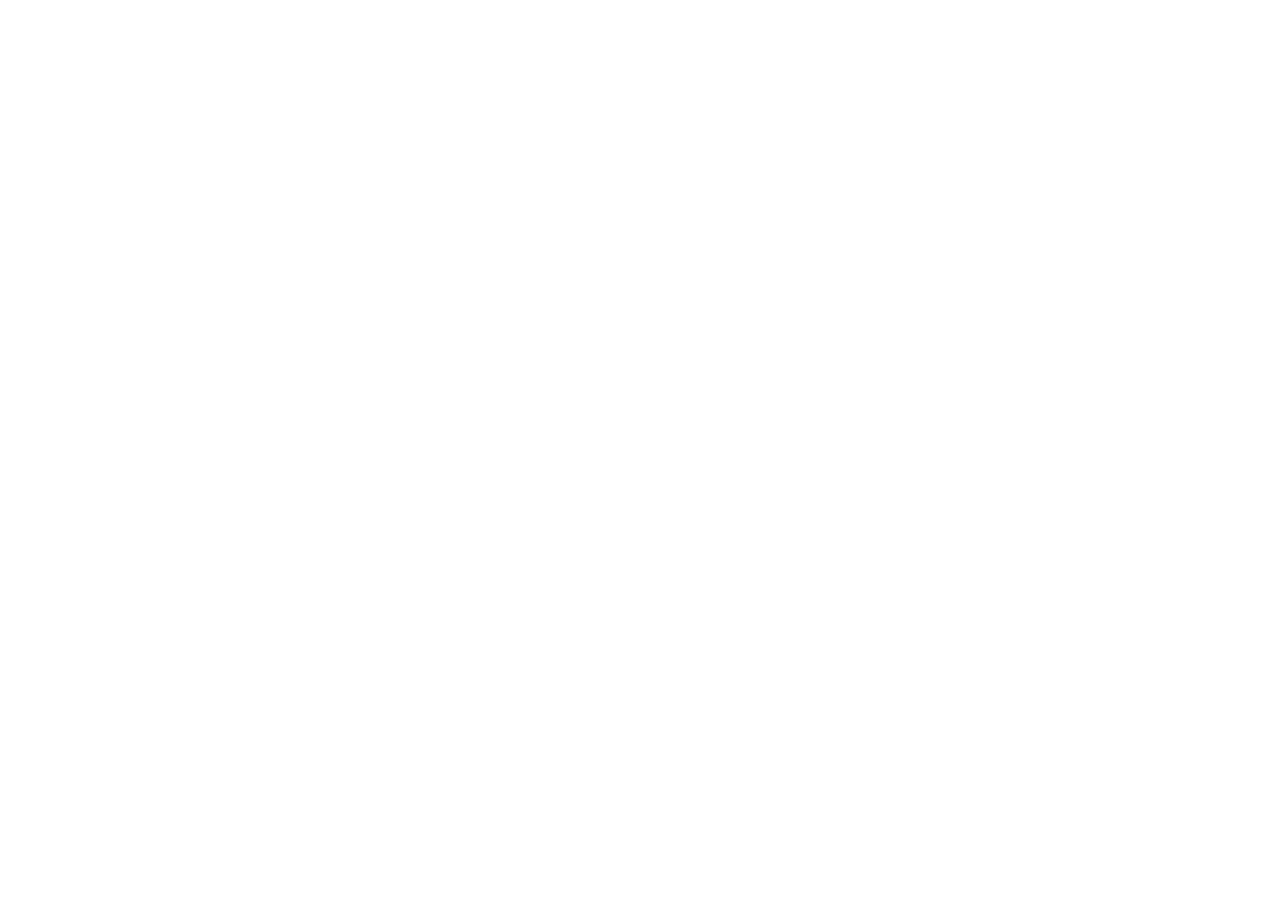
==== index.html @ 16247ba5 "Initiate Personal Protfolio Zaid Armouti" ====
<!DOCTYPE html>
<html lang="en">
<head>
    <meta charset="UTF-8">
    <meta http-equiv="X-UA-Compatible" content="IE=edge">
    <meta name="viewport" content="width=device-width, initial-scale=1.0">
    <title>Protfolio|Zaid Armouti</title>
    <link rel="stylesheet" href="style.css">
</head>

</html>
---- style.css ----
/* Style sheet for (Protfolio: Zaid Armouti) */
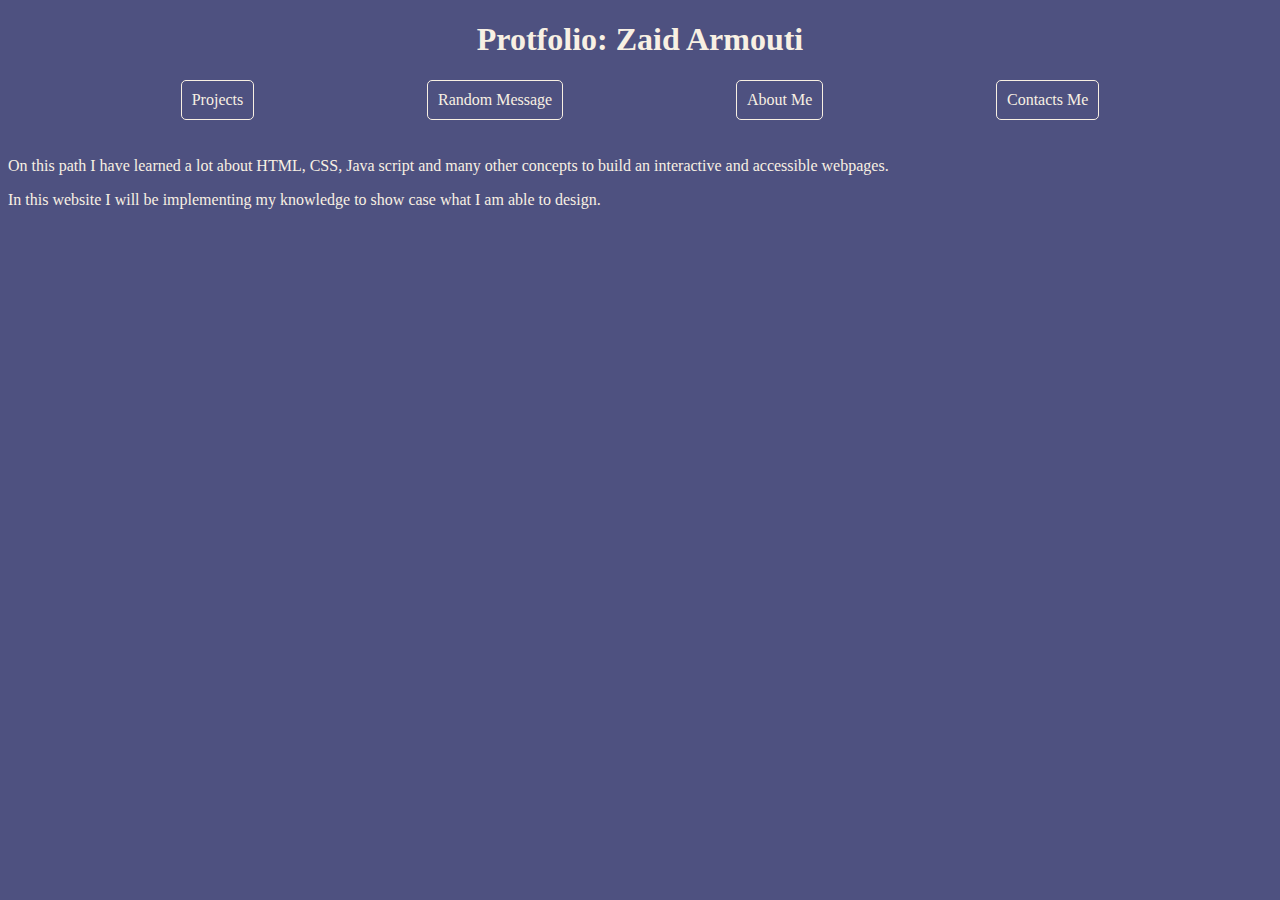
==== commit ecf0491c: "Header editing session 1." ====
--- a/index.html
+++ b/index.html
@@ -7,5 +7,25 @@
     <title>Protfolio|Zaid Armouti</title>
     <link rel="stylesheet" href="style.css">
 </head>
-
+<body>
+    <header>
+        <div>
+            <h1>Protfolio: Zaid Armouti</h1>
+        </div>
+        <nav>
+            <!-- A navigation bar will be added here after content and paths are ready. -->
+            <a href="">Projects</a>
+            <a href="">Random Message</a>
+            <a href="">About Me</a>
+            <a href="">Contacts Me</a>
+        </nav>
+        
+    </header>
+    <body>
+        <article>
+            <p>On this path I have learned a lot about HTML, CSS, Java script and many other concepts to build an interactive and accessible webpages.</p>
+            <p>In this website I will be implementing my knowledge to show case what I am able to design.</p>
+    </article>
+    
+</body>
 </html>--- a/style.css
+++ b/style.css
@@ -1 +1,29 @@
-/* Style sheet for (Protfolio: Zaid Armouti) */+/* Style sheet for (Protfolio: Zaid Armouti) */
+body{
+    background-color: #4e5180;
+    color: #F8F0E3;
+}
+header{
+    height: 120px;
+    padding: auto 20px;
+}
+header div h1{
+    text-align: center;
+} 
+a{
+    color: #F8F0E3;
+    text-decoration: none;
+    border: 1px #F8F0E3 solid;
+    padding: 10px;
+    border-radius: 5px;
+
+}
+a:hover{
+    background-color: #F8F0E3;
+    color: #4e5180;
+}
+header nav{
+    display: flex;
+    flex-wrap: wrap;
+    justify-content: space-evenly;
+}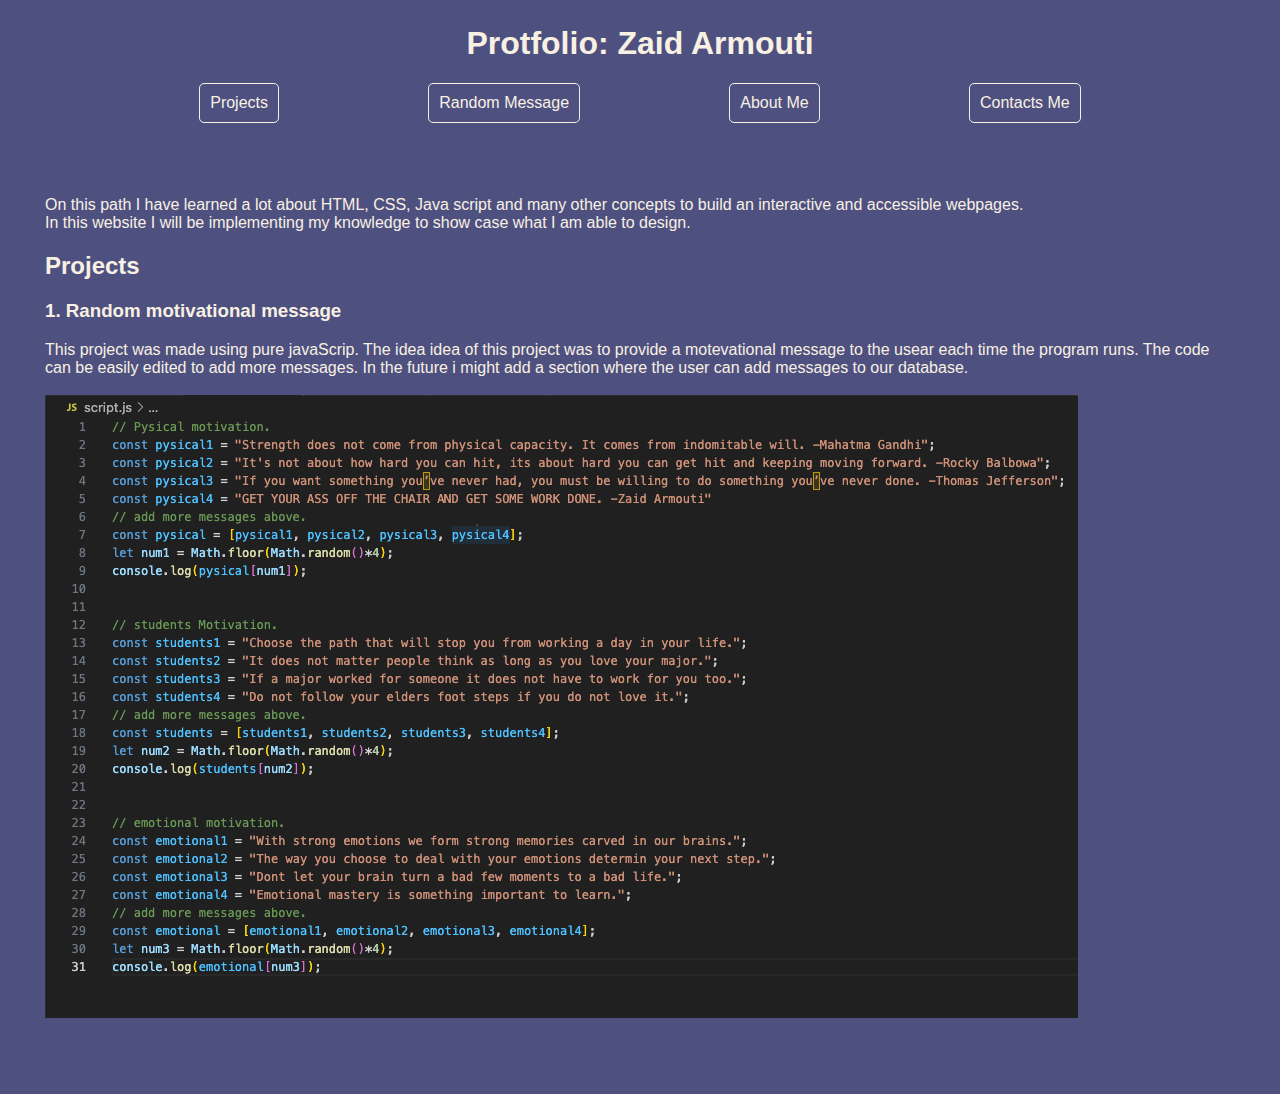
==== commit fd71c1f9: "Add First project to the page. Random Message." ====
--- a/index.html
+++ b/index.html
@@ -4,7 +4,7 @@
     <meta charset="UTF-8">
     <meta http-equiv="X-UA-Compatible" content="IE=edge">
     <meta name="viewport" content="width=device-width, initial-scale=1.0">
-    <title>Protfolio|Zaid Armouti</title>
+    <title>Protfolio | Zaid Armouti</title>
     <link rel="stylesheet" href="style.css">
 </head>
 <body>
@@ -14,18 +14,37 @@
         </div>
         <nav>
             <!-- A navigation bar will be added here after content and paths are ready. -->
-            <a href="">Projects</a>
+            <a href="#projects">Projects</a>
             <a href="">Random Message</a>
             <a href="">About Me</a>
             <a href="">Contacts Me</a>
         </nav>
         
     </header>
-    <body>
+    <div id="body">
         <article>
-            <p>On this path I have learned a lot about HTML, CSS, Java script and many other concepts to build an interactive and accessible webpages.</p>
-            <p>In this website I will be implementing my knowledge to show case what I am able to design.</p>
-    </article>
+            <p>On this path I have learned a lot about HTML, CSS, Java script and many other concepts to build an interactive and accessible webpages.<br> 
+                In this website I will be implementing my knowledge to show case what I am able to design.
+            </p>
+        </article>
+
+        <div id="projects">
+            <h2>Projects</h2>
+            <section class="motivational">
+                <h3>1. Random motivational message</h3>
+                <article>
+                This project was made using pure javaScrip. The idea idea of this project was to provide a motevational message to the usear each time the program runs.
+                The code can be easily edited to add more messages. In the future i might add a section where the user can add messages to our database.
+                </article><br>
+                <img src="random message.png" alt="Random message code screenshot">
+            </section>
+            <section>
+                <h2></h2>
+                <article></article>
+                <img src="" alt="">
+            </section>
+        </div>
+    </div>
     
 </body>
 </html>--- a/style.css
+++ b/style.css
@@ -2,10 +2,13 @@
 body{
     background-color: #4e5180;
     color: #F8F0E3;
+    margin: 25px;
+    font-family: Helvetica, sans-serif;
 }
 header{
     height: 120px;
     padding: auto 20px;
+    margin: 25px;
 }
 header div h1{
     text-align: center;
@@ -26,4 +29,17 @@
     display: flex;
     flex-wrap: wrap;
     justify-content: space-evenly;
+}
+#body{
+    margin: 10px;
+    padding: 10px;
+}
+#projects{
+
+}
+
+img{
+    max-height: 100%;
+    max-width: 100%;
+
 }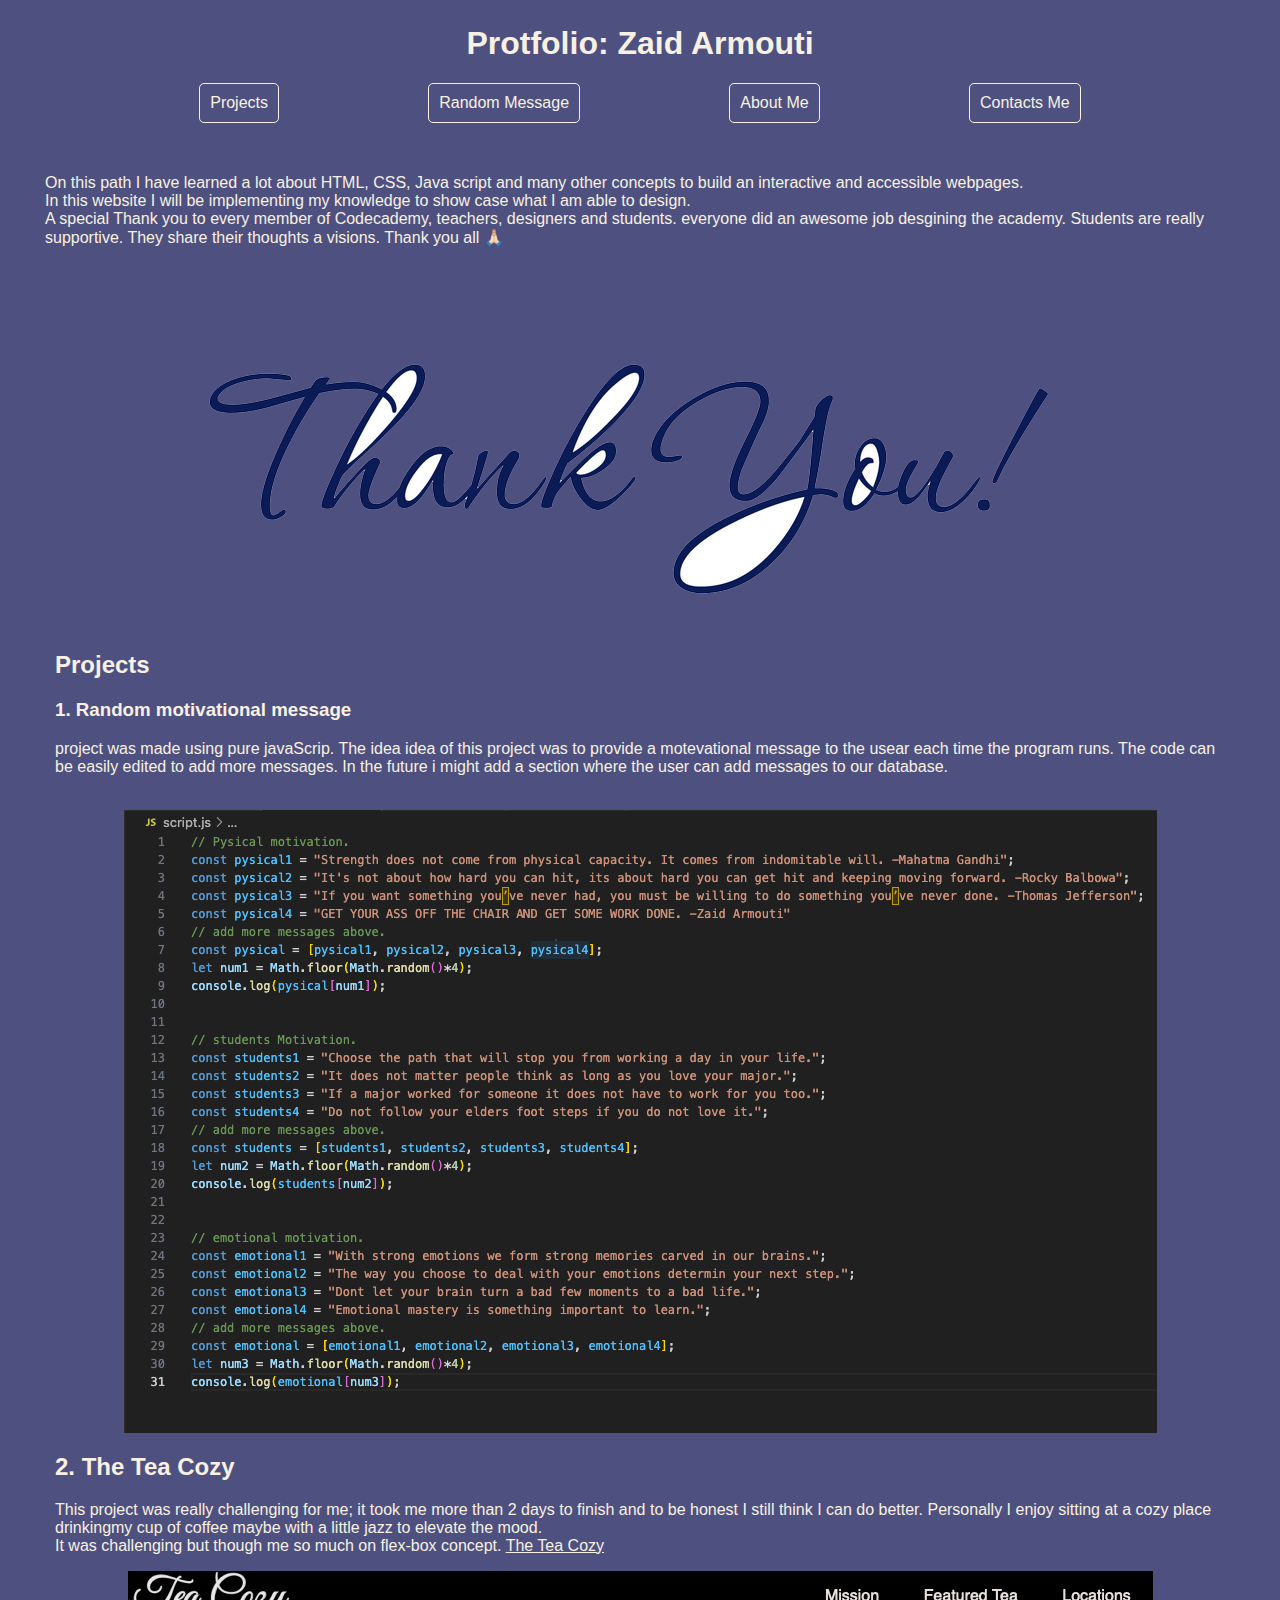
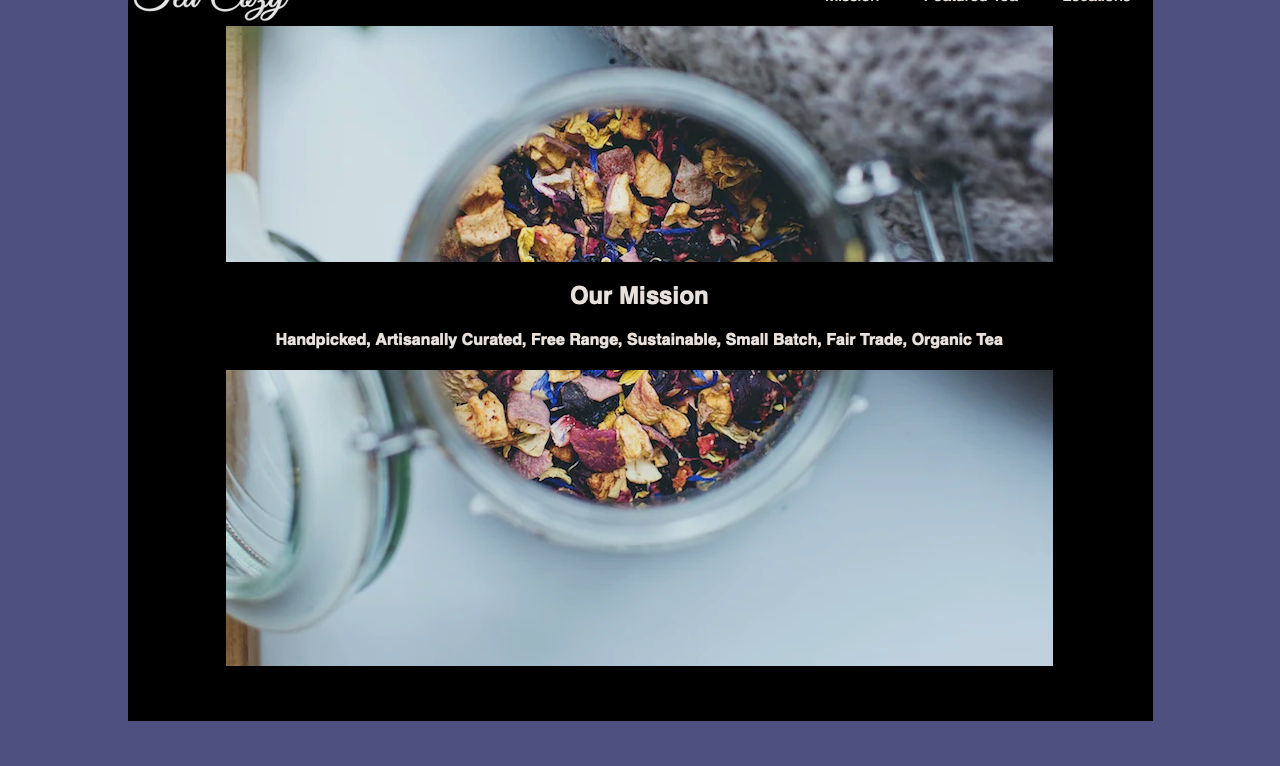
==== commit e48bdbf4: "Homepage done." ====
--- a/index.html
+++ b/index.html
@@ -12,7 +12,7 @@
         <div>
             <h1>Protfolio: Zaid Armouti</h1>
         </div>
-        <nav>
+        <nav class="nav">
             <!-- A navigation bar will be added here after content and paths are ready. -->
             <a href="#projects">Projects</a>
             <a href="">Random Message</a>
@@ -24,8 +24,11 @@
     <div id="body">
         <article>
             <p>On this path I have learned a lot about HTML, CSS, Java script and many other concepts to build an interactive and accessible webpages.<br> 
-                In this website I will be implementing my knowledge to show case what I am able to design.
+                In this website I will be implementing my knowledge to show case what I am able to design.<br>
+                A special Thank you to every member of Codecademy, teachers, designers and students. everyone did an awesome job desgining the academy. 
+                Students are really supportive. They share their thoughts a visions. Thank you all 🙏🏻
             </p>
+            <img src="thanks.png" alt="Thank you" class="center">
         </article>
 
         <div id="projects">
@@ -33,15 +36,21 @@
             <section class="motivational">
                 <h3>1. Random motivational message</h3>
                 <article>
-                This project was made using pure javaScrip. The idea idea of this project was to provide a motevational message to the usear each time the program runs.
-                The code can be easily edited to add more messages. In the future i might add a section where the user can add messages to our database.
+                <p> project was made using pure javaScrip. The idea idea of this project was to provide a motevational message to the usear each time the program runs.
+                    The code can be easily edited to add more messages. In the future i might add a section where the user can add messages to our database.
+                </p>
                 </article><br>
-                <img src="random message.png" alt="Random message code screenshot">
+                <img src="random message.png" alt="Random message code screenshot" class="center">
             </section>
-            <section>
-                <h2></h2>
-                <article></article>
-                <img src="" alt="">
+            <section class="tea-cozy">
+                <h2>2. The Tea Cozy</h2>
+                <article>
+                    <p>This project was really challenging for me; it took me more than 2 days to finish and to be honest I still think I can do better.
+                        Personally I enjoy sitting at a cozy place drinkingmy cup of coffee maybe with a little jazz to elevate the mood.<br>
+                        It was challenging but though me so much on flex-box concept. <a href="tea cozy/tea-cozy.html">The Tea Cozy</a>
+                    </p>
+                </article>
+                <img src="the tea  cozy.png" alt="The Tea Cozy homepage" class="center">
             </section>
         </div>
     </div>
--- a/style.css
+++ b/style.css
@@ -6,14 +6,13 @@
     font-family: Helvetica, sans-serif;
 }
 header{
-    height: 120px;
     padding: auto 20px;
     margin: 25px;
 }
 header div h1{
     text-align: center;
 } 
-a{
+.nav a{
     color: #F8F0E3;
     text-decoration: none;
     border: 1px #F8F0E3 solid;
@@ -21,7 +20,7 @@
     border-radius: 5px;
 
 }
-a:hover{
+.nav a:hover{
     background-color: #F8F0E3;
     color: #4e5180;
 }
@@ -35,11 +34,19 @@
     padding: 10px;
 }
 #projects{
-
+margin: 10px;
 }
 
 img{
     max-height: 100%;
     max-width: 100%;
 
+}
+.center{
+    display: block;
+    margin-left: auto;
+    margin-right: auto;
+}
+.tea-cozy a{
+    color: #F8F0E3;
 }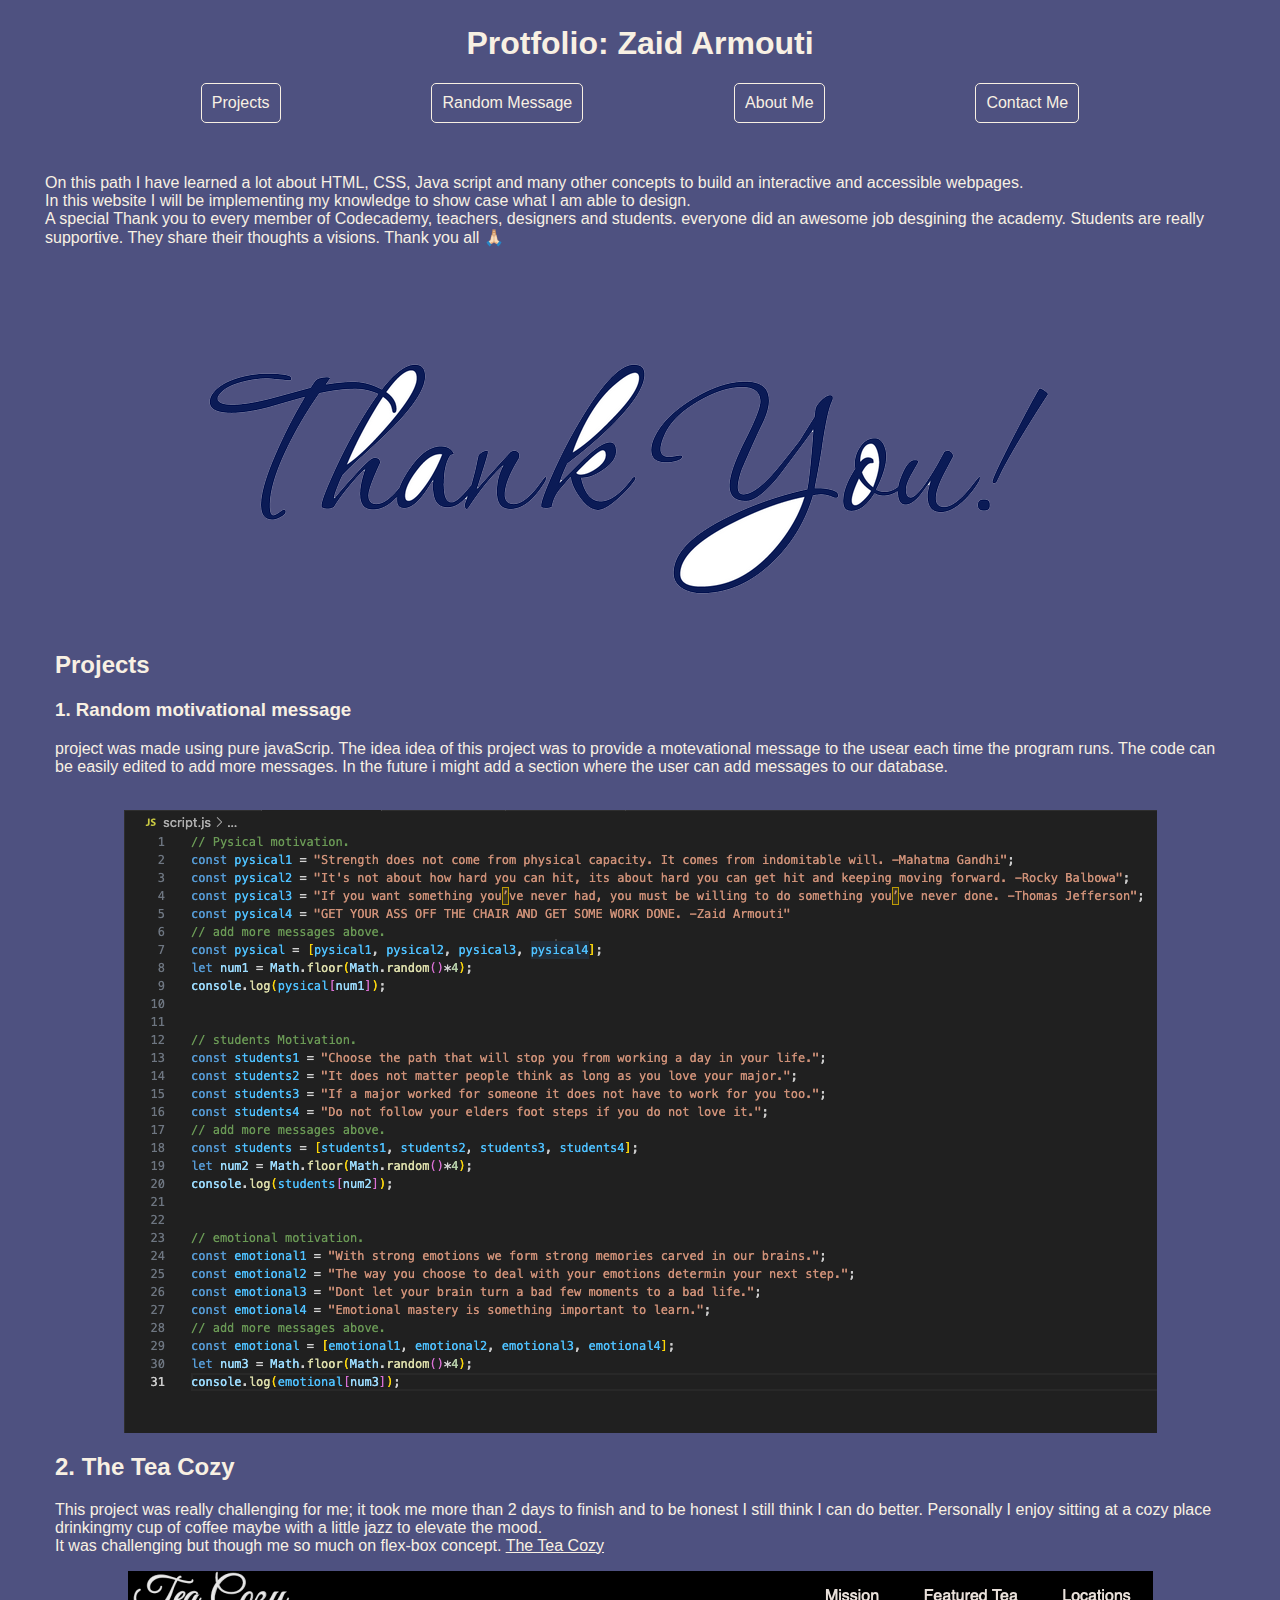
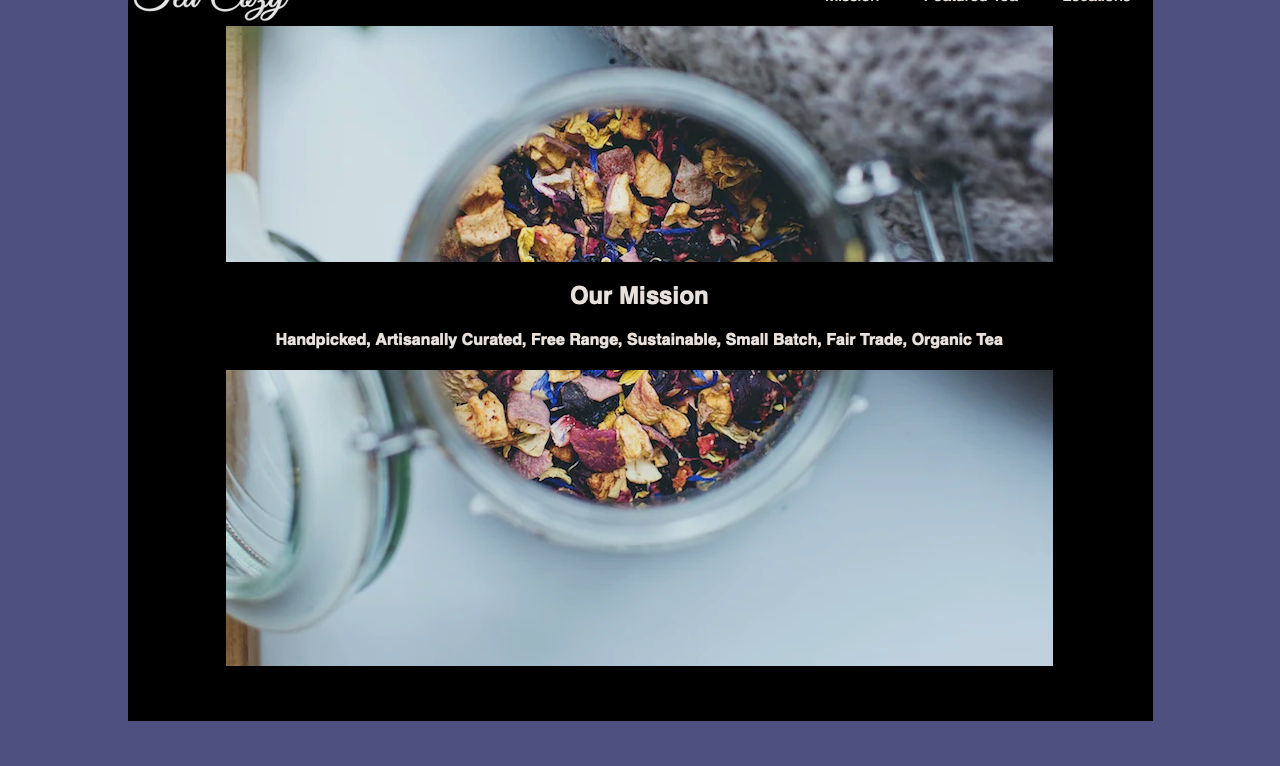
==== commit a49d06fb: "Contact page done." ====
--- a/index.html
+++ b/index.html
@@ -17,7 +17,7 @@
             <a href="#projects">Projects</a>
             <a href="">Random Message</a>
             <a href="">About Me</a>
-            <a href="">Contacts Me</a>
+            <a href="/contact-page/contact.html">Contact Me</a>
         </nav>
         
     </header>
@@ -47,7 +47,7 @@
                 <article>
                     <p>This project was really challenging for me; it took me more than 2 days to finish and to be honest I still think I can do better.
                         Personally I enjoy sitting at a cozy place drinkingmy cup of coffee maybe with a little jazz to elevate the mood.<br>
-                        It was challenging but though me so much on flex-box concept. <a href="tea cozy/tea-cozy.html">The Tea Cozy</a>
+                        It was challenging but though me so much on flex-box concept. <a href="/tea cozy/tea-cozy.html">The Tea Cozy</a>
                     </p>
                 </article>
                 <img src="the tea  cozy.png" alt="The Tea Cozy homepage" class="center">
